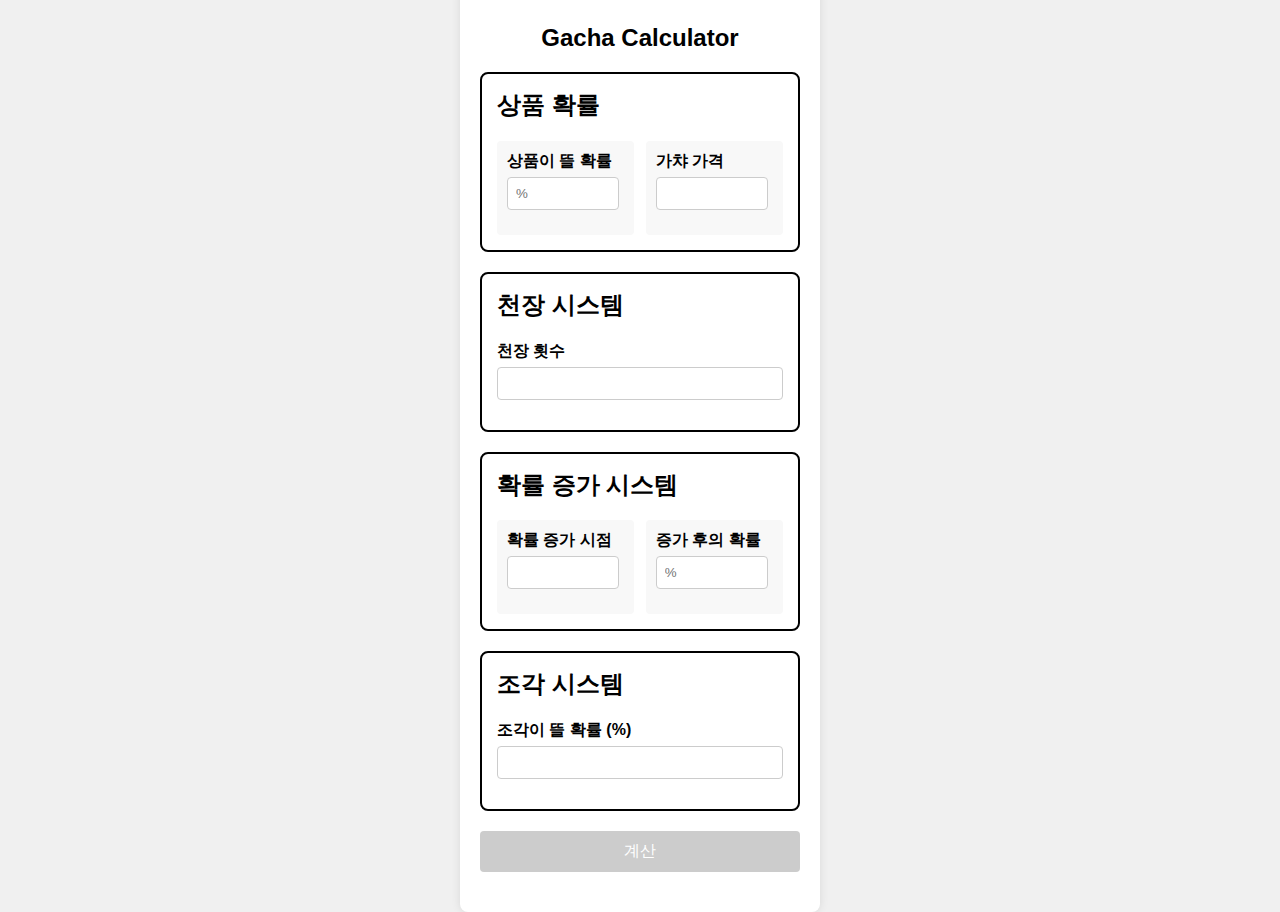
==== index.html @ 5b529cae "first commit" ====
<!DOCTYPE html>
<html lang="en">
<head>
    <meta charset="UTF-8">
    <meta name="viewport" content="width=device-width, initial-scale=1.0">
    <title>Gacha Calculator</title>
    <link rel="stylesheet" href="style.css">
</head>
<body>
    <div class="container">
        <h1>Gacha Calculator</h1>
        <form id="gachaForm">
            <div class="form-box">
                <h2>상품 확률</h2>
                <div class="input-group">
                    <div class="input-wrapper">
                        <div class="form-group">
                            <label for="probability">상품이 뜰 확률</label>
                            <input type="number" id="probability" name="probability" step="0.0001" placeholder="%">
                        </div>
                    </div>
                    <div class="input-wrapper">
                        <div class="form-group">
                            <label for="cost">가챠 가격</label>
                            <input type="number" id="cost" name="cost">
                        </div>
                    </div>
                </div>
            </div>
            <div class="form-box">
                <h2>천장 시스템</h2>
                <div class="form-group">
                    <label for="ceiling">천장 횟수</label>
                    <input type="number" id="ceiling" name="ceiling">
                </div>
            </div>
            <div class="form-box">
                <h2>확률 증가 시스템</h2>
                <div class="input-group">
                    <div class="input-wrapper">
                        <div class="form-group">
                            <label for="increasePoint">확률 증가 시점</label>
                            <input type="number" id="increasePoint" name="increasePoint">
                        </div>
                    </div>
                    <div class="input-wrapper">
                        <div class="form-group">
                            <label for="increaseProbability">증가 후의 확률</label>
                            <input type="number" id="increaseProbability" name="increaseProbability" step="0.0001" placeholder="%">
                        </div>
                    </div>
                </div>
            </div>
            <div class="form-box">
                <h2>조각 시스템</h2>
                <div class="form-group">
                    <label for="pieceProbability">조각이 뜰 확률 (%)</label>
                    <input type="number" id="pieceProbability" name="pieceProbability" step="0.0001">
                </div>
                <div class="form-group" id="pieceCountGroup" style="display: none;">
                    <label for="pieceCountMin">주어지는 조각의 최소/최대 개수</label>
                    <div class="input-group">
                        <input type="number" id="pieceCountMin" name="pieceCountMin" placeholder="Min">
                        <input type="number" id="pieceCountMax" name="pieceCountMax" placeholder="Max">
                    </div>
                </div>
                <div class="form-group" id="requiredPiecesGroup" style="display: none;">
                    <label for="requiredPieces">조합에 필요한 조각의 개수</label>
                    <input type="number" id="requiredPieces" name="requiredPieces">
                </div>
            </div>
            <div class="button-wrapper">
                <button type="submit" id="calculateButton" disabled>계산</button>
                <div id="buttonOverlay" class="button-overlay"></div>
            </div>
        </form>
        <div id="results" class="results">
            <p id="averageTries"></p>
            <p id="averageCost"></p>
            <p id="probabilityGettingAtLeastOne"></p>
        </div>
    </div>
    <script src="scripts.js"></script>
</body>
</html>
---- style.css ----
body {
    font-family: Arial, sans-serif;
    display: flex;
    justify-content: center;
    align-items: center;
    height: 100vh;
    margin: 0;
    background-color: #f0f0f0;
}

.container {
    background: white;
    padding: 20px;
    border-radius: 8px;
    box-shadow: 0 0 10px rgba(0, 0, 0, 0.1);
    width: 320px;
}

h1 {
    margin-bottom: 20px;
    font-size: 24px;
    text-align: center;
}

h2 {
    margin-top: 0;
}

.form-group {
    margin-bottom: 15px;
}

label {
    display: block;
    margin-bottom: 5px;
    font-weight: bold;
}

input {
    width: 100%;
    padding: 8px;
    box-sizing: border-box;
    border: 1px solid #ccc;
    border-radius: 4px;
}

button {
    width: 100%;
    padding: 10px;
    background-color: #28a745;
    border: none;
    border-radius: 4px;
    color: white;
    font-size: 16px;
    cursor: pointer;
    position: relative;
}

button:disabled {
    background-color: #ccc;
    cursor: not-allowed;
}

.results {
    margin-top: 20px;
    font-size: 16px;
}

.form-box {
    border: 2px solid #000;
    padding: 15px;
    margin-bottom: 20px;
    border-radius: 8px;
}

.input-group {
    display: flex;
    align-items: center;
    justify-content: space-between;
}

.input-wrapper {
    width: 48%;
    background-color: #f8f8f8;
    border-radius: 4px;
    padding: 10px;
    box-sizing: border-box;
}

.input-group input {
    width: calc(100% - 5px);
    margin-right: 5px;
}

.input-group input:last-child {
    margin-right: 0;
}

.button-wrapper {
    position: relative;
    display: inline-block;
    width: 100%;
}

.button-overlay {
    position: absolute;
    top: 0;
    left: 0;
    width: 100%;
    height: 100%;
    cursor: not-allowed;
}
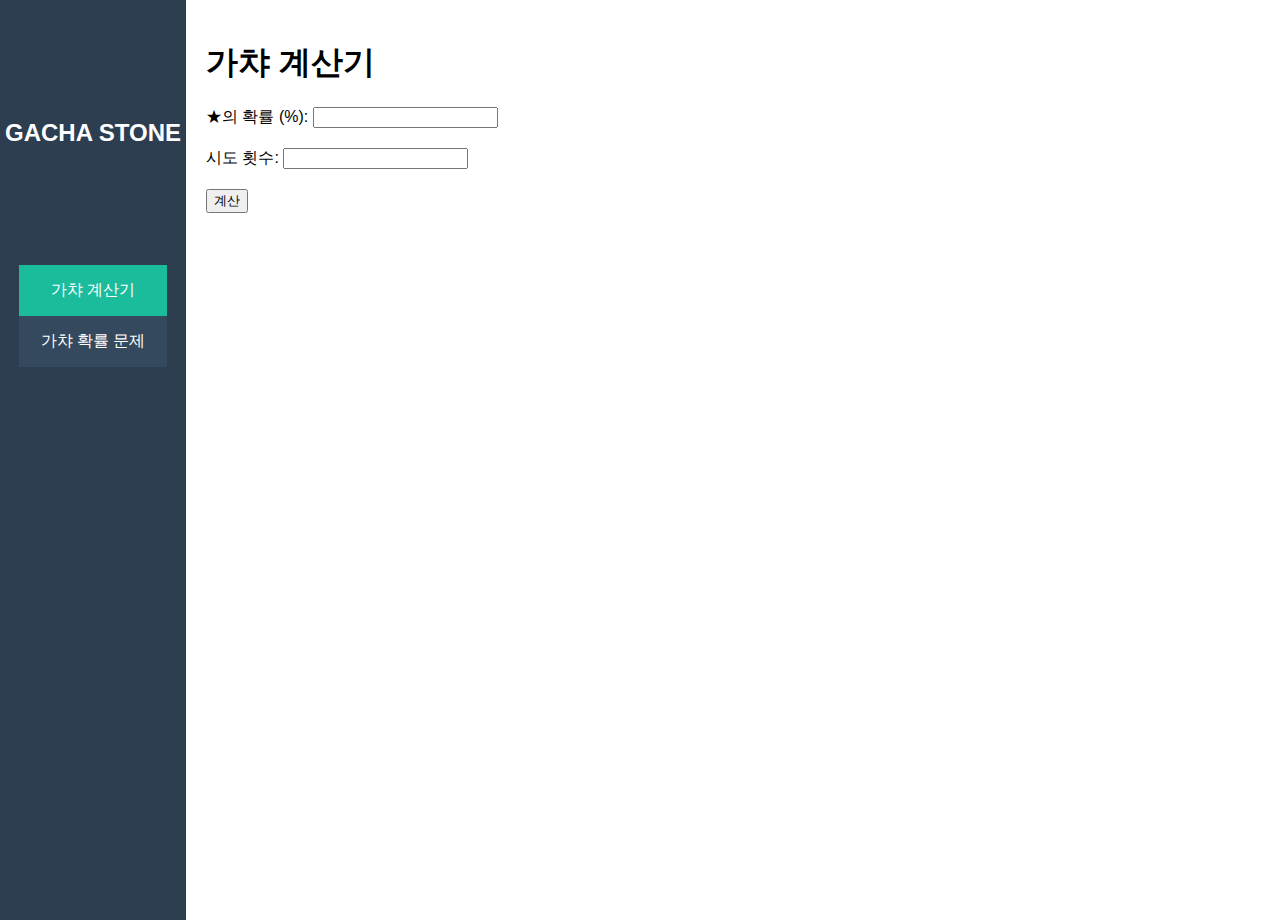
==== commit 0895261f: "Test" ====
--- a/index.html
+++ b/index.html
@@ -1,85 +1,40 @@
 <!DOCTYPE html>
-<html lang="en">
+<html lang="ko">
 <head>
     <meta charset="UTF-8">
     <meta name="viewport" content="width=device-width, initial-scale=1.0">
-    <title>Gacha Calculator</title>
+    <title>GACHA STONE - 가챠 계산기</title>
     <link rel="stylesheet" href="style.css">
 </head>
 <body>
-    <div class="container">
-        <h1>Gacha Calculator</h1>
-        <form id="gachaForm">
-            <div class="form-box">
-                <h2>상품 확률</h2>
-                <div class="input-group">
-                    <div class="input-wrapper">
-                        <div class="form-group">
-                            <label for="probability">상품이 뜰 확률</label>
-                            <input type="number" id="probability" name="probability" step="0.0001" placeholder="%">
-                        </div>
-                    </div>
-                    <div class="input-wrapper">
-                        <div class="form-group">
-                            <label for="cost">가챠 가격</label>
-                            <input type="number" id="cost" name="cost">
-                        </div>
-                    </div>
-                </div>
-            </div>
-            <div class="form-box">
-                <h2>천장 시스템</h2>
-                <div class="form-group">
-                    <label for="ceiling">천장 횟수</label>
-                    <input type="number" id="ceiling" name="ceiling">
-                </div>
-            </div>
-            <div class="form-box">
-                <h2>확률 증가 시스템</h2>
-                <div class="input-group">
-                    <div class="input-wrapper">
-                        <div class="form-group">
-                            <label for="increasePoint">확률 증가 시점</label>
-                            <input type="number" id="increasePoint" name="increasePoint">
-                        </div>
-                    </div>
-                    <div class="input-wrapper">
-                        <div class="form-group">
-                            <label for="increaseProbability">증가 후의 확률</label>
-                            <input type="number" id="increaseProbability" name="increaseProbability" step="0.0001" placeholder="%">
-                        </div>
-                    </div>
-                </div>
-            </div>
-            <div class="form-box">
-                <h2>조각 시스템</h2>
-                <div class="form-group">
-                    <label for="pieceProbability">조각이 뜰 확률 (%)</label>
-                    <input type="number" id="pieceProbability" name="pieceProbability" step="0.0001">
-                </div>
-                <div class="form-group" id="pieceCountGroup" style="display: none;">
-                    <label for="pieceCountMin">주어지는 조각의 최소/최대 개수</label>
-                    <div class="input-group">
-                        <input type="number" id="pieceCountMin" name="pieceCountMin" placeholder="Min">
-                        <input type="number" id="pieceCountMax" name="pieceCountMax" placeholder="Max">
-                    </div>
-                </div>
-                <div class="form-group" id="requiredPiecesGroup" style="display: none;">
-                    <label for="requiredPieces">조합에 필요한 조각의 개수</label>
-                    <input type="number" id="requiredPieces" name="requiredPieces">
-                </div>
-            </div>
-            <div class="button-wrapper">
-                <button type="submit" id="calculateButton" disabled>계산</button>
-                <div id="buttonOverlay" class="button-overlay"></div>
-            </div>
-        </form>
-        <div id="results" class="results">
-            <p id="averageTries"></p>
-            <p id="averageCost"></p>
-            <p id="probabilityGettingAtLeastOne"></p>
+    <div class="navbar">
+        <div class="title">
+            <h1>GACHA STONE</h1>
+        </div>
+        <div class="nav-buttons">
+            <a href="index.html" class="nav-button active">가챠 계산기</a>
+            <a href="quiz.html" class="nav-button inactive">가챠 확률 문제</a>
         </div>
     </div>
-    <script src="scripts.js"></script>
+    <div class="content">
+        <h1>가챠 계산기</h1>
+        <div>
+            <label for="star-probability">★의 확률 (%):</label>
+            <input type="number" id="star-probability" step="0.01">
+        </div>
+        <div>
+            <label for="attempts">시도 횟수:</label>
+            <input type="number" id="attempts">
+        </div>
+        <div>
+            <button id="calculate-button">계산</button>
+        </div>
+        <div class="result" id="calculation-result"></div>
+        <pre class="formula" id="formula"></pre>
+        <div class="result" id="average-result"></div>
+        <div class="warning" id="warning" style="color: red;"></div>
+        <pre class="formula" id="average-formula"></pre>
+    </div>
+    <script src="calculator.js"></script>
 </body>
 </html>
--- a/style.css
+++ b/style.css
@@ -1,112 +1,94 @@
 body {
     font-family: Arial, sans-serif;
+    margin: 0;
+    padding: 0;
     display: flex;
-    justify-content: center;
-    align-items: center;
-    height: 100vh;
-    margin: 0;
-    background-color: #f0f0f0;
 }
 
-.container {
-    background: white;
-    padding: 20px;
-    border-radius: 8px;
-    box-shadow: 0 0 10px rgba(0, 0, 0, 0.1);
-    width: 320px;
+.navbar {
+    width: 15%;
+    height: 100vh;
+    background-color: #2c3e50;
+    color: white;
+    display: flex;
+    flex-direction: column;
+    align-items: center;
+    padding-top: 20px;
 }
 
-h1 {
-    margin-bottom: 20px;
+.title {
+    height: 25%;
+    display: flex;
+    align-items: center;
+    justify-content: center;
+}
+
+.title h1 {
+    margin: 0;
     font-size: 24px;
     text-align: center;
 }
 
-h2 {
-    margin-top: 0;
+.nav-buttons {
+    width: 100%;
+    display: flex;
+    flex-direction: column;
+    align-items: center;
+    margin-top: 20px;
 }
 
-.form-group {
-    margin-bottom: 15px;
+.nav-button {
+    display: block;
+    width: 80%;
+    padding: 15px;
+    color: white;
+    text-decoration: none;
+    text-align: center;
+    transition: all 0.3s;
+    box-sizing: border-box;
 }
 
-label {
-    display: block;
-    margin-bottom: 5px;
+.nav-button.inactive {
+    background-color: #34495e;
+}
+
+.nav-button.active {
+    background-color: #1abc9c;
+}
+
+.nav-button:hover {
+    background-color: #16a085;
+}
+
+.content {
+    width: 85%;
+    padding: 20px;
+}
+
+.content > div {
+    margin-bottom: 20px;
+}
+
+.problem-container {
+    margin-bottom: 20px;
+}
+
+.result {
+    margin-top: 20px;
     font-weight: bold;
 }
 
-input {
-    width: 100%;
-    padding: 8px;
-    box-sizing: border-box;
-    border: 1px solid #ccc;
-    border-radius: 4px;
+table {
+    width: 300px;
+    border-collapse: collapse;
+    margin-bottom: 20px;
 }
 
-button {
-    width: 100%;
-    padding: 10px;
-    background-color: #28a745;
-    border: none;
-    border-radius: 4px;
-    color: white;
-    font-size: 16px;
-    cursor: pointer;
-    position: relative;
+table, th, td {
+    border: 1px solid black;
 }
 
-button:disabled {
-    background-color: #ccc;
-    cursor: not-allowed;
+th, td {
+    padding: 8px;
+    text-align: left;
 }
-
-.results {
-    margin-top: 20px;
-    font-size: 16px;
-}
-
-.form-box {
-    border: 2px solid #000;
-    padding: 15px;
-    margin-bottom: 20px;
-    border-radius: 8px;
-}
-
-.input-group {
-    display: flex;
-    align-items: center;
-    justify-content: space-between;
-}
-
-.input-wrapper {
-    width: 48%;
-    background-color: #f8f8f8;
-    border-radius: 4px;
-    padding: 10px;
-    box-sizing: border-box;
-}
-
-.input-group input {
-    width: calc(100% - 5px);
-    margin-right: 5px;
-}
-
-.input-group input:last-child {
-    margin-right: 0;
-}
-
-.button-wrapper {
-    position: relative;
-    display: inline-block;
-    width: 100%;
-}
-
-.button-overlay {
-    position: absolute;
-    top: 0;
-    left: 0;
-    width: 100%;
-    height: 100%;
-    cursor: not-allowed;
-}
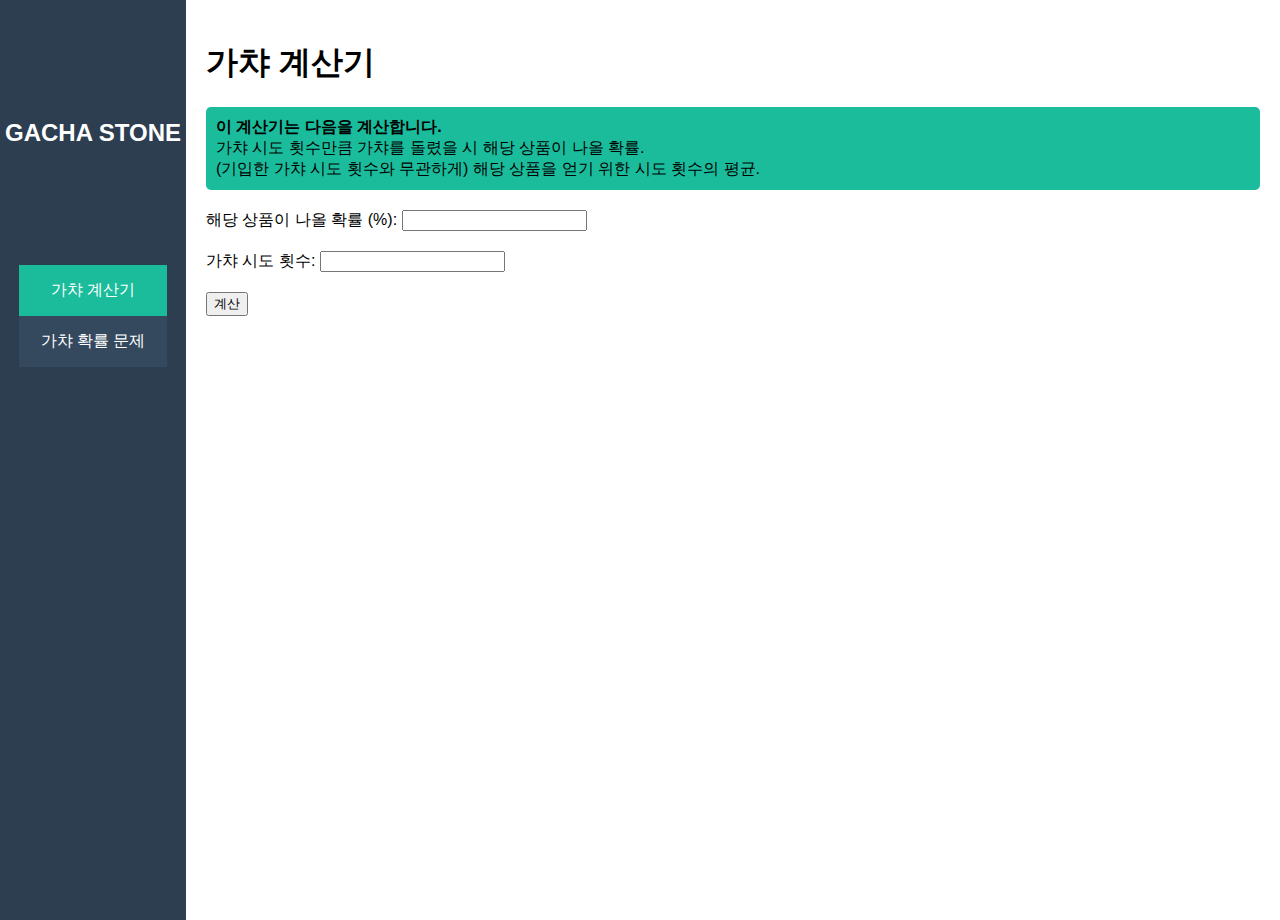
==== commit 0161e1dc: "alpha1" ====
--- a/index.html
+++ b/index.html
@@ -18,12 +18,17 @@
     </div>
     <div class="content">
         <h1>가챠 계산기</h1>
+        <div class="description">
+            <div><strong>이 계산기는 다음을 계산합니다.</strong></div>
+            가챠 시도 횟수만큼 가챠를 돌렸을 시 해당 상품이 나올 확률.<br>
+            (기입한 가챠 시도 횟수와 무관하게) 해당 상품을 얻기 위한 시도 횟수의 평균.
+        </div>
         <div>
-            <label for="star-probability">★의 확률 (%):</label>
+            <label for="star-probability">해당 상품이 나올 확률 (%):</label>
             <input type="number" id="star-probability" step="0.01">
         </div>
         <div>
-            <label for="attempts">시도 횟수:</label>
+            <label for="attempts">가챠 시도 횟수:</label>
             <input type="number" id="attempts">
         </div>
         <div>
--- a/style.css
+++ b/style.css
@@ -92,3 +92,25 @@
     padding: 8px;
     text-align: left;
 }
+
+.description {
+    background-color: #1abc9c;
+    padding: 10px;
+    border-radius: 5px;
+    margin-bottom: 20px;
+}
+
+.operator-description {
+    background-color: #34495e;
+    color: white;
+    padding: 10px;
+    border-radius: 5px;
+    margin-bottom: 20px;
+}
+
+pre.formula {
+    background-color: #f0f0f0;
+    padding: 10px;
+    border-radius: 5px;
+    display: none;
+}
